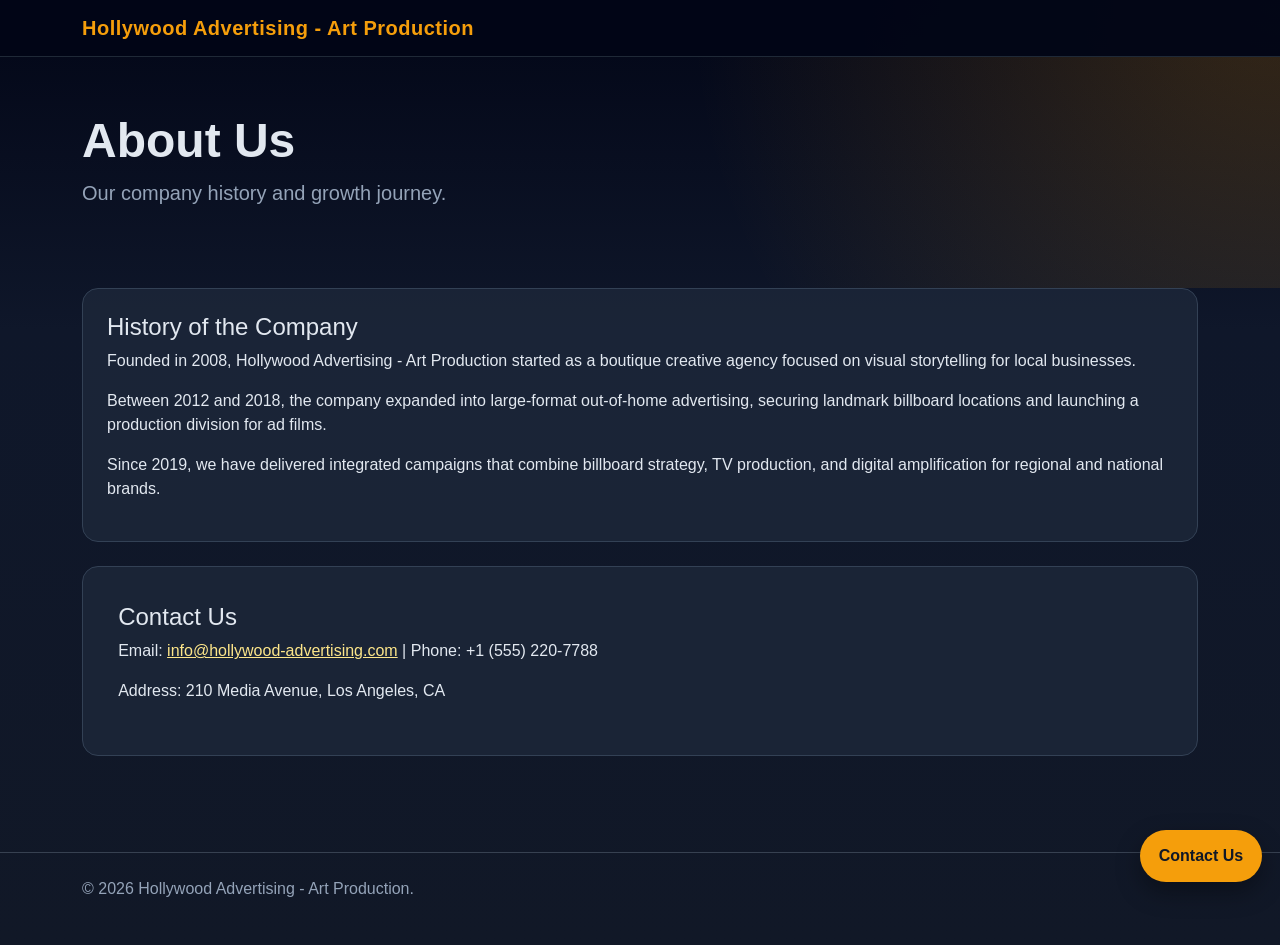
==== about.html @ 74982c4e "Build multi-page Hollywood Advertising company website" ====
<!doctype html>
<html lang="en"><head><meta charset="UTF-8" /><meta name="viewport" content="width=device-width, initial-scale=1.0" />
<title>About Us | Hollywood Advertising - Art Production</title>
<link href="https://cdn.jsdelivr.net/npm/bootstrap@5.3.3/dist/css/bootstrap.min.css" rel="stylesheet" /><link rel="stylesheet" href="index.css" /></head>
<body>
<nav class="navbar navbar-expand-lg fixed-top" data-bs-theme="dark"><div class="container"><a class="navbar-brand" href="index.html">Hollywood Advertising - Art Production</a></div></nav>
<header class="hero"><div class="container"><h1>About Us</h1><p class="lead muted">Our company history and growth journey.</p></div></header>
<main class="section-block pt-0"><div class="container"><div class="info-panel p-4">
<h2 class="h4">History of the Company</h2>
<p>Founded in 2008, Hollywood Advertising - Art Production started as a boutique creative agency focused on visual storytelling for local businesses.</p>
<p>Between 2012 and 2018, the company expanded into large-format out-of-home advertising, securing landmark billboard locations and launching a production division for ad films.</p>
<p>Since 2019, we have delivered integrated campaigns that combine billboard strategy, TV production, and digital amplification for regional and national brands.</p>
</div>
<section id="contact" class="contact-section info-panel mt-4"><h2 class="h4">Contact Us</h2><p>Email: <a href="mailto:info@hollywood-advertising.com">info@hollywood-advertising.com</a> | Phone: +1 (555) 220-7788</p><p>Address: 210 Media Avenue, Los Angeles, CA</p></section>
</div></main>
<footer class="footer"><div class="container">© 2026 Hollywood Advertising - Art Production.</div></footer>
<a href="contact.html#contact" class="sticky-contact-btn">Contact Us</a>
<script src="https://cdn.jsdelivr.net/npm/bootstrap@5.3.3/dist/js/bootstrap.bundle.min.js"></script></body></html>
---- index.css ----
:root {
  --bg: #0f172a;
  --surface: #1e293b;
  --surface-2: #334155;
  --brand: #f59e0b;
  --brand-dark: #b45309;
  --text: #e2e8f0;
  --muted: #94a3b8;
  --danger-bg: #7f1d1d;
  --danger-border: #ef4444;
  --success-bg: #064e3b;
  --success-border: #10b981;
}

* {
  margin: 0;
  padding: 0;
  box-sizing: border-box;
}

body {
  font-family: "Inter", "Segoe UI", Tahoma, Geneva, Verdana, sans-serif;
  background: linear-gradient(180deg, #020617 0%, #0f172a 35%, #111827 100%);
  color: var(--text);
  min-height: 100vh;
}

.navbar {
  background-color: rgba(2, 6, 23, 0.95) !important;
  border-bottom: 1px solid #1f2937;
}

.navbar-brand {
  color: var(--brand) !important;
  font-weight: 800;
  letter-spacing: 0.5px;
}

.nav-link {
  color: var(--text) !important;
}

.nav-link.active,
.nav-link:hover {
  color: var(--brand) !important;
}

.hero {
  padding: 7rem 0 4rem;
  background: radial-gradient(circle at top right, rgba(245, 158, 11, 0.2), transparent 45%);
}

.hero h1 {
  font-size: clamp(1.8rem, 4vw, 3rem);
  font-weight: 800;
}

.section-block {
  padding: 4rem 0;
}

.card,
.info-panel {
  background-color: rgba(30, 41, 59, 0.75);
  border: 1px solid #334155;
  border-radius: 1rem;
  color: var(--text);
}

.card-title {
  color: #fde68a;
}

.muted {
  color: var(--muted);
}

.map-link {
  text-decoration: none;
  color: #fde68a;
  font-weight: 600;
}

.map-link:hover {
  color: #fcd34d;
}

.zone-pill {
  border: 1px solid #475569;
  color: var(--text);
}

.zone-pill.active {
  background-color: var(--brand) !important;
  color: #111827 !important;
  border-color: var(--brand);
}

.availability-item {
  border-radius: 0.8rem;
  padding: 1rem;
  border: 1px solid;
}

.availability-item.available {
  background-color: rgba(6, 78, 59, 0.4);
  border-color: var(--success-border);
}

.availability-item.reserved {
  background-color: rgba(127, 29, 29, 0.55);
  border-color: var(--danger-border);
}

.badge-status {
  font-size: 0.8rem;
  padding: 0.45rem 0.65rem;
  border-radius: 999px;
}

.badge-status.available {
  background-color: #10b981;
  color: #022c22;
}

.badge-status.reserved {
  background-color: #ef4444;
  color: #fff;
}

.sticky-contact-btn {
  position: fixed;
  right: 1.1rem;
  bottom: 1.1rem;
  z-index: 1050;
  border-radius: 999px;
  background-color: var(--brand);
  color: #111827;
  font-weight: 700;
  text-decoration: none;
  padding: 0.9rem 1.2rem;
  box-shadow: 0 10px 25px rgba(0, 0, 0, 0.35);
}

.sticky-contact-btn:hover {
  background-color: var(--brand-dark);
  color: #fff;
}

.trailer-frame {
  width: 100%;
  min-height: 280px;
  border: 0;
  border-radius: 0.8rem;
}

.contact-section {
  margin-top: 2rem;
  padding: 2.2rem;
}

.contact-section a {
  color: #fde68a;
}

.footer {
  border-top: 1px solid #374151;
  padding: 1.5rem 0 2.8rem;
  margin-top: 2rem;
  color: var(--muted);
}

@media (max-width: 768px) {
  .hero {
    padding-top: 5.7rem;
  }

  .sticky-contact-btn {
    right: 0.7rem;
    bottom: 0.7rem;
    padding: 0.75rem 0.95rem;
    font-size: 0.9rem;
  }
}
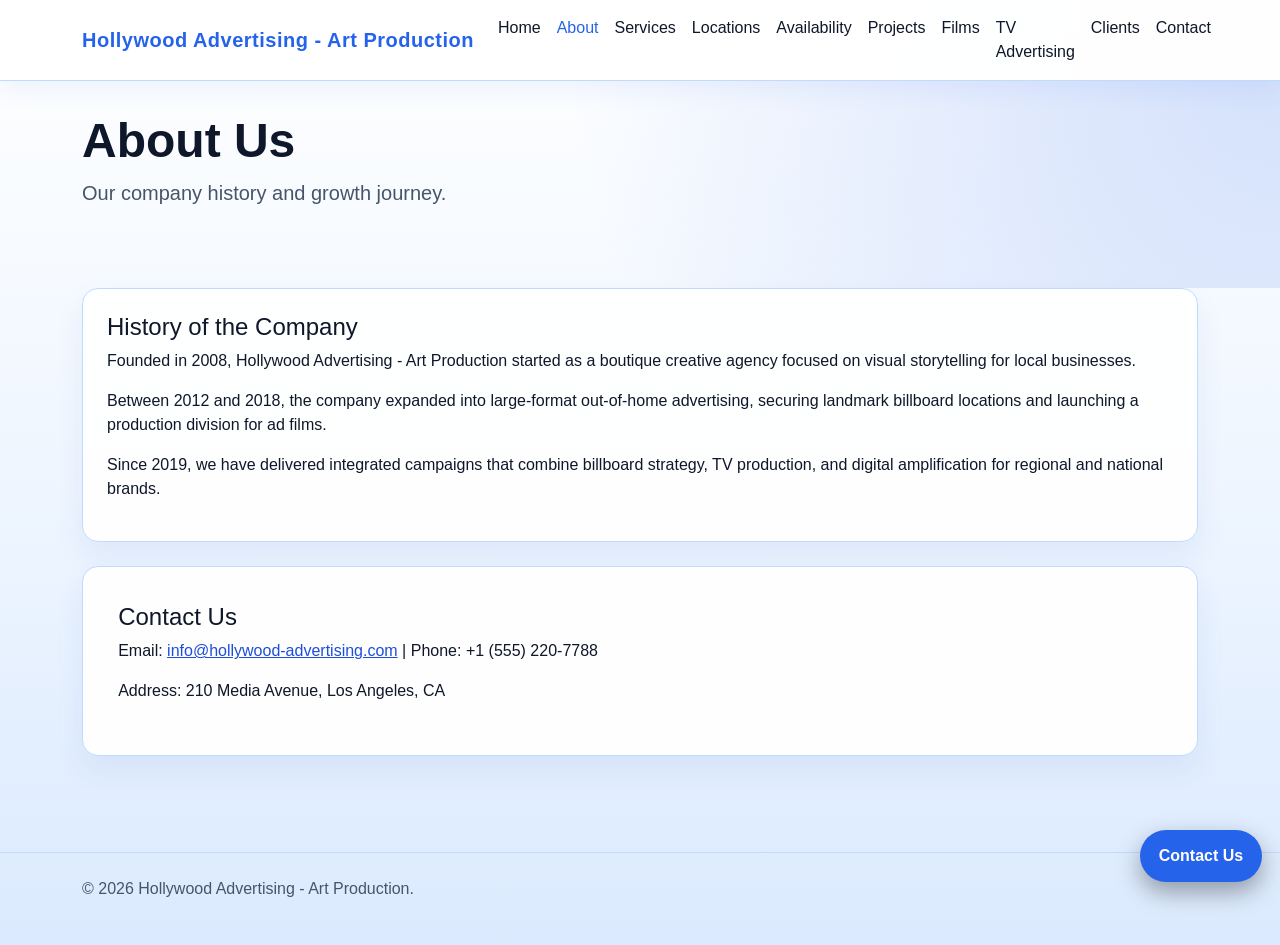
==== commit 80e49190: "Add full cross-page navigation to all site pages" ====
--- a/about.html
+++ b/about.html
@@ -3,7 +3,7 @@
 <title>About Us | Hollywood Advertising - Art Production</title>
 <link href="https://cdn.jsdelivr.net/npm/bootstrap@5.3.3/dist/css/bootstrap.min.css" rel="stylesheet" /><link rel="stylesheet" href="index.css" /></head>
 <body>
-<nav class="navbar navbar-expand-lg fixed-top" data-bs-theme="dark"><div class="container"><a class="navbar-brand" href="index.html">Hollywood Advertising - Art Production</a></div></nav>
+<nav class="navbar navbar-expand-lg fixed-top" data-bs-theme="light"><div class="container"><a class="navbar-brand" href="index.html">Hollywood Advertising - Art Production</a><button class="navbar-toggler" type="button" data-bs-toggle="collapse" data-bs-target="#mainNav"><span class="navbar-toggler-icon"></span></button><div class="collapse navbar-collapse" id="mainNav"><ul class="navbar-nav ms-auto"><li class="nav-item"><a class="nav-link" href="index.html">Home</a></li><li class="nav-item"><a class="nav-link active" href="about.html">About</a></li><li class="nav-item"><a class="nav-link" href="services.html">Services</a></li><li class="nav-item"><a class="nav-link" href="locations.html">Locations</a></li><li class="nav-item"><a class="nav-link" href="availability.html">Availability</a></li><li class="nav-item"><a class="nav-link" href="projects.html">Projects</a></li><li class="nav-item"><a class="nav-link" href="films.html">Films</a></li><li class="nav-item"><a class="nav-link" href="tv-advertising.html">TV Advertising</a></li><li class="nav-item"><a class="nav-link" href="clients.html">Clients</a></li><li class="nav-item"><a class="nav-link" href="contact.html">Contact</a></li></ul></div></div></nav>
 <header class="hero"><div class="container"><h1>About Us</h1><p class="lead muted">Our company history and growth journey.</p></div></header>
 <main class="section-block pt-0"><div class="container"><div class="info-panel p-4">
 <h2 class="h4">History of the Company</h2>
--- a/index.css
+++ b/index.css
@@ -1,14 +1,14 @@
 :root {
-  --bg: #0f172a;
-  --surface: #1e293b;
-  --surface-2: #334155;
-  --brand: #f59e0b;
-  --brand-dark: #b45309;
-  --text: #e2e8f0;
-  --muted: #94a3b8;
-  --danger-bg: #7f1d1d;
+  --bg: #f8fbff;
+  --surface: #ffffff;
+  --surface-2: #eaf2ff;
+  --brand: #2563eb;
+  --brand-dark: #1d4ed8;
+  --text: #0f172a;
+  --muted: #475569;
+  --danger-bg: #fee2e2;
   --danger-border: #ef4444;
-  --success-bg: #064e3b;
+  --success-bg: #dcfce7;
   --success-border: #10b981;
 }
 
@@ -20,14 +20,15 @@
 
 body {
   font-family: "Inter", "Segoe UI", Tahoma, Geneva, Verdana, sans-serif;
-  background: linear-gradient(180deg, #020617 0%, #0f172a 35%, #111827 100%);
+  background: linear-gradient(180deg, #ffffff 0%, #eff6ff 50%, #dbeafe 100%);
   color: var(--text);
   min-height: 100vh;
 }
 
 .navbar {
-  background-color: rgba(2, 6, 23, 0.95) !important;
-  border-bottom: 1px solid #1f2937;
+  background-color: rgba(255, 255, 255, 0.96) !important;
+  border-bottom: 1px solid #bfdbfe;
+  box-shadow: 0 8px 24px rgba(37, 99, 235, 0.08);
 }
 
 .navbar-brand {
@@ -38,6 +39,7 @@
 
 .nav-link {
   color: var(--text) !important;
+  font-weight: 500;
 }
 
 .nav-link.active,
@@ -47,7 +49,7 @@
 
 .hero {
   padding: 7rem 0 4rem;
-  background: radial-gradient(circle at top right, rgba(245, 158, 11, 0.2), transparent 45%);
+  background: radial-gradient(circle at top right, rgba(37, 99, 235, 0.2), transparent 55%);
 }
 
 .hero h1 {
@@ -61,14 +63,15 @@
 
 .card,
 .info-panel {
-  background-color: rgba(30, 41, 59, 0.75);
-  border: 1px solid #334155;
+  background-color: rgba(255, 255, 255, 0.95);
+  border: 1px solid #bfdbfe;
   border-radius: 1rem;
   color: var(--text);
+  box-shadow: 0 14px 30px rgba(30, 64, 175, 0.07);
 }
 
 .card-title {
-  color: #fde68a;
+  color: #1d4ed8;
 }
 
 .muted {
@@ -77,22 +80,23 @@
 
 .map-link {
   text-decoration: none;
-  color: #fde68a;
+  color: #1d4ed8;
   font-weight: 600;
 }
 
 .map-link:hover {
-  color: #fcd34d;
+  color: #1e40af;
 }
 
 .zone-pill {
-  border: 1px solid #475569;
+  border: 1px solid #93c5fd;
   color: var(--text);
+  background: #eff6ff;
 }
 
 .zone-pill.active {
   background-color: var(--brand) !important;
-  color: #111827 !important;
+  color: #ffffff !important;
   border-color: var(--brand);
 }
 
@@ -103,12 +107,12 @@
 }
 
 .availability-item.available {
-  background-color: rgba(6, 78, 59, 0.4);
+  background-color: rgba(220, 252, 231, 0.9);
   border-color: var(--success-border);
 }
 
 .availability-item.reserved {
-  background-color: rgba(127, 29, 29, 0.55);
+  background-color: rgba(254, 226, 226, 0.95);
   border-color: var(--danger-border);
 }
 
@@ -120,7 +124,7 @@
 
 .badge-status.available {
   background-color: #10b981;
-  color: #022c22;
+  color: #ffffff;
 }
 
 .badge-status.reserved {
@@ -135,7 +139,7 @@
   z-index: 1050;
   border-radius: 999px;
   background-color: var(--brand);
-  color: #111827;
+  color: #ffffff;
   font-weight: 700;
   text-decoration: none;
   padding: 0.9rem 1.2rem;
@@ -160,11 +164,11 @@
 }
 
 .contact-section a {
-  color: #fde68a;
+  color: #1d4ed8;
 }
 
 .footer {
-  border-top: 1px solid #374151;
+  border-top: 1px solid #bfdbfe;
   padding: 1.5rem 0 2.8rem;
   margin-top: 2rem;
   color: var(--muted);
